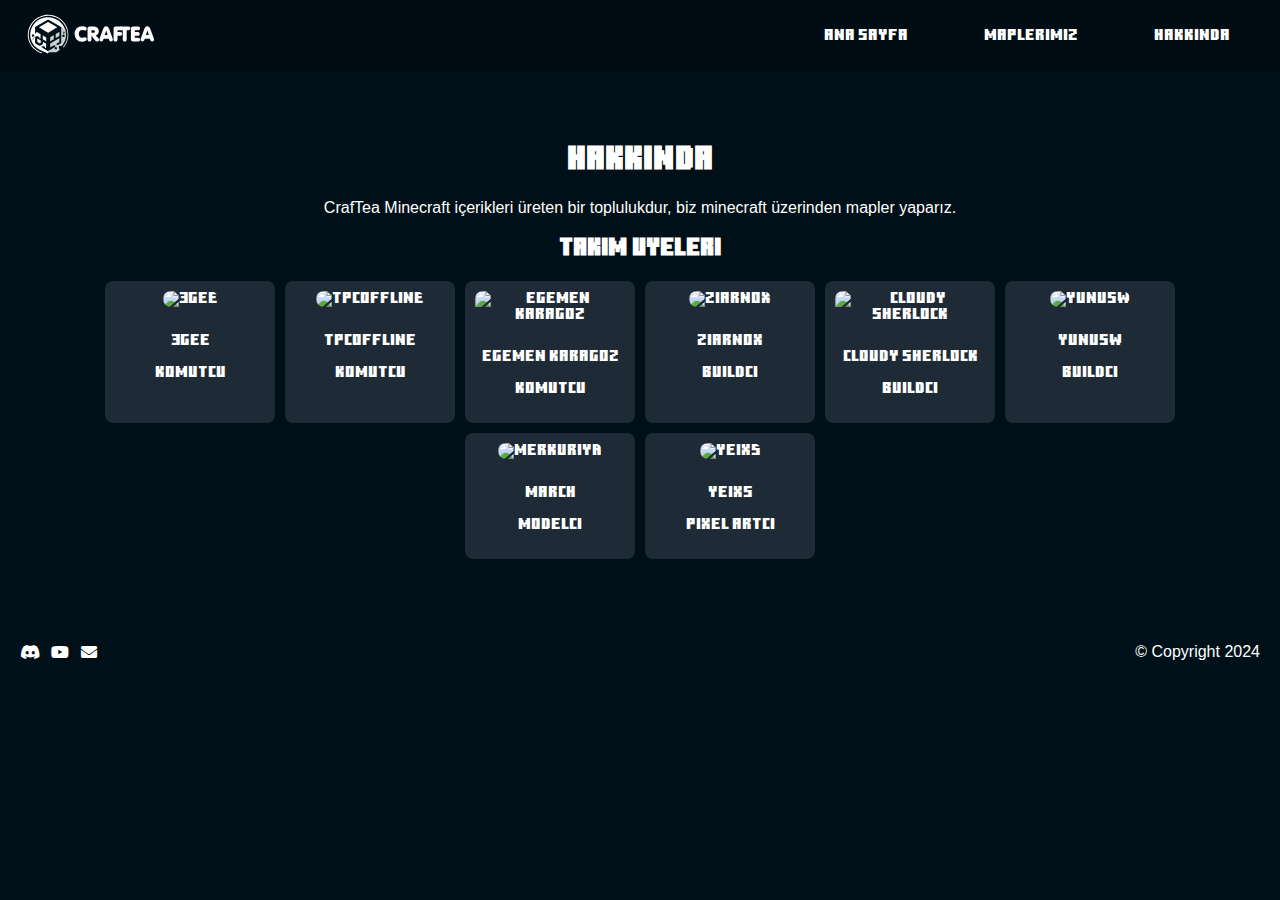
==== about.html @ bc9f9caf "The site was created" ====
<!DOCTYPE html>
<html lang="en">
<head>
    <meta charset="UTF-8">
    <meta name="viewport" content="width=device-width, initial-scale=1.0">
    <title>CRAFTEA - Hakkında</title>
    <link rel="stylesheet" href="styles.css">
</head>
<body>
    <div id="navbar"></div>

<div class="content">
  <section class="team">
    <div class="about-page">
        <h1>Hakkinda</h1>
        <p>CrafTea Minecraft içerikleri üreten bir toplulukdur, biz minecraft üzerinden mapler yaparız.</p>
        <h2>Takim Uyeleri</h2>
    <div class="team-container">
      <div class="team-member">
        <img src="https://mineskin.eu/armor/bust/3geE/256.png" alt="3geE">
        <p>3geE</p>
        <p>Komutcu</p>
      </div>
      <div class="team-member">
        <img src="https://mineskin.eu/armor/bust/tpcofflinex/256.png" alt="Tpcoffline">
        <p>Tpcoffline</p>
        <p>Komutcu</p>
      </div>
      <div class="team-member">
        <img src="https://mineskin.eu/armor/bust/egementoni0922/256.png" alt="Egemen Karagoz">
        <p>Egemen Karagoz</p>
        <p>Komutcu</p>
      </div>
      <div class="team-member">
        <img src="https://mineskin.eu/armor/bust/ziarnoxmc_/256.png" alt="Ziarnox">
        <p>Ziarnox</p>
        <p>Buildci</p>
      </div>
      <div class="team-member">
        <img src="https://mineskin.eu/armor/bust/CloudySherlock/256.png" alt="Cloudy Sherlock">
        <p>Cloudy Sherlock</p>
        <p>Buildci</p>
      </div>
      <div class="team-member">
        <img src="https://mineskin.eu/armor/bust/Yunusw/256.png" alt="Yunusw">
        <p>Yunusw</p>
        <p>Buildci</p>
      </div>
      <div class="team-member">
        <img src="https://mineskin.eu/armor/bust/Merkuriya/256.png" alt="Merkuriya">
        <p>March</p>
        <p>Modelci</p>
      </div>
      <div class="team-member">
        <img src="https://mineskin.eu/armor/bust/turtleyetix/256.png" alt="Yeixs">
        <p>Yeixs</p>
        <p>Pixel Artci</p>
      </div>


    </div>
  </section>
</div>
    <div id="footer"></div>
    <script src="load-navbar-footer.js"></script>
    <script>
    function myFunction() {
      var x = document.getElementById("myLinks");
      if (x.style.display === "flex") {
        x.style.display = "none";
      } else {
        x.style.display = "flex";
      }
    }
    </script>
</body>
</html>
---- styles.css ----
@font-face {
  font-family: 'Test';
  src: url('mc.ttf') format('truetype'),
}

a {
    color: white; /* Linklerin rengi beyaz olacak */
}

body {
    font-family: Arial, sans-serif;
    margin: 0;
    padding: 0;
    background-color: #001018;
    display: flex;
    flex-direction: column;
    min-height: 100vh;
}

nav ul {
    list-style: none;
    margin: 0;
    padding: 0;
    display: flex;
    gap: 1rem;
}

nav ul li {
    display: inline;
}

nav ul li a {
    color: 001018;
    text-decoration: none;
}

.hero {
    background-image: url('foto2.png'); /* replace with your image path */
    height: 70vh;
    background-size: cover;
    background-position: center;
    text-align: center;
    color: 001018;
    padding: 5rem 1rem;
}

.hero h1 {
    color: white;
    font-size: 2.5rem;
    margin-bottom: 1rem;
}

.hero p {
    color: white;
    font-size: 1rem;
    margin-bottom: 2rem;
}

.hero button {
    padding: 1rem 2rem;
    font-size: 1.3rem;
    background-color: #001018;
    color: white;
    border: none;
    cursor: pointer;
    font-family: 'Test';
    border-radius: 20px;
}

footer {
    text-align: center;
    padding: 1rem;
    background-color: #001018;
    color: white;
    margin-top: auto;
}

.blog {
    padding: 2rem 1rem;
}

.blog h1 {
    color: white;
    font-family: 'Test';
    text-align: center;
    margin-bottom: 2rem;
}

.blog-post {
    background-color: #001018; /* Corrected color code */
    padding: 1rem;
    margin-bottom: 1rem;
    display: flex;
    align-items: center;
}

.blog-content-container {
    flex-grow: 1;
}

.blog-post h2{
    color: white;
    font-family: 'Test';
}

.blog-post p{
    color: white;
}

.blog-post a{
    color: white;
}

.blog-detail {
    padding: 2rem 1rem;
    max-width: 800px;
    margin: 0 auto;
    background-color: 001018;
    box-shadow: 0 0 10px rgba(0, 0, 0, 0.1);
    border-radius: 8px;
}

.blog-detail h1 {
    text-align: center;
    margin-bottom: 1rem;
}

.blog-detail .blog-date {
    text-align: center;
    color: gray;
    margin-bottom: 1rem;
}

.blog-detail .blog-content {
    line-height: 1.6;
    color: white;
}

.blog-thumbnail {
    max-width: 200px;
    max-height: 200px;
    margin-left: 20px;
    border-radius: 8px;
}

.normal-blog-thumbnail {
    max-width: 300px;
    max-height: 300px;
    margin-left: 20px;
    border-radius: 8px;
    flex-shrink: 0;
}

@media (max-width: 769px) {
    .blog-post {
        flex-direction: column;
        align-items: flex-start;
    }

    .normal-blog-thumbnail {
        margin-left: 0;
        margin-top: 20px;
        align-self: center;
    }
}

.blog-detail .gallery-container {
    position: relative;
    max-width: 100%;
    margin-bottom: 20px;
}

.blog-detail .blog-images {
    display: flex;
    justify-content: center;
    overflow: hidden;
}

.blog-detail .blog-images img {
    max-width: 100%;
    height: auto;
    border-radius: 8px;
    display: none; /* Hide all images initially */
}

.blog-detail .gallery-arrow {
    position: absolute;
    top: 50%;
    transform: translateY(-50%);
    font-size: 2rem;
    color: #001018;
    padding: 8px;
    cursor: pointer;
    user-select: none;
}

.blog-detail .left-arrow {
    left: 10px;
}

.blog-detail .right-arrow {
    right: 10px;
}

.blog-detail pre {
    background-color: #001018;
    padding: 1rem;
    border-radius: 4px;
    overflow-x: auto;
}

.blog-detail iframe {
    width: 100%;
    height: 400px;
    margin: 1rem 0;
    border: none;
}

.blog-header {
    display: flex;
    justify-content: space-between;
    align-items: center;
    margin-bottom: 20px;
}

.title-date-container {
    font-family: 'Test';
    color: white;
    flex-grow: 1;
}

.blog-thumbnail {
    max-width: 200px;
    max-height: 200px;
    margin-left: 20px;
    border-radius: 8px;
}

.read-more {
    display: block;
    margin-top: 1rem;
    color: #007BFF;
    text-decoration: none;
}

#search-bar {
    background-color: #000c12;
    color: white;
    margin-right:auto;
    margin-left:auto;
    width: 320px;
    padding: 10px;
    border: 1px solid #ddd;
    border-radius: 4px;
}

body {
    font-family: Arial, sans-serif;
    margin: 0;
    padding: 0;
    background-color: #001018;
    color: white;
}

.about-page {
    padding: 2rem;
    text-align: center;
}

.about-page h1, .about-page h2 {
    font-family: 'Test';
}

.team {
  padding: 20px;
}

.team h2 {
  color: white;
  text-align: center;
  margin-bottom: 20px;
}

.team .team-container {
  display: flex;
  flex-wrap: wrap;
  justify-content: center;
  gap: 10px;
}

.team .team-member {
  background-color: #1e2a36;
  border-radius: 8px;
  padding: 10px;
  text-align: center;
  color: white;
  width: 150px; /* Adjusted width */
  font-family: 'Test';
}

.team .team-member img {
  width: 100%;
  border-radius: 8px;
  margin-bottom: 10px;
}
@media (max-width: 1024px) {
    .team-member {
        width: calc(33.33% - 2rem);
    }
}

@media (max-width: 768px) {
    .team-member {
        width: calc(50% - 2rem);
    }
}

@media (max-width: 480px) {
    .team-member {
        width: calc(100% - 2rem);
    }
}
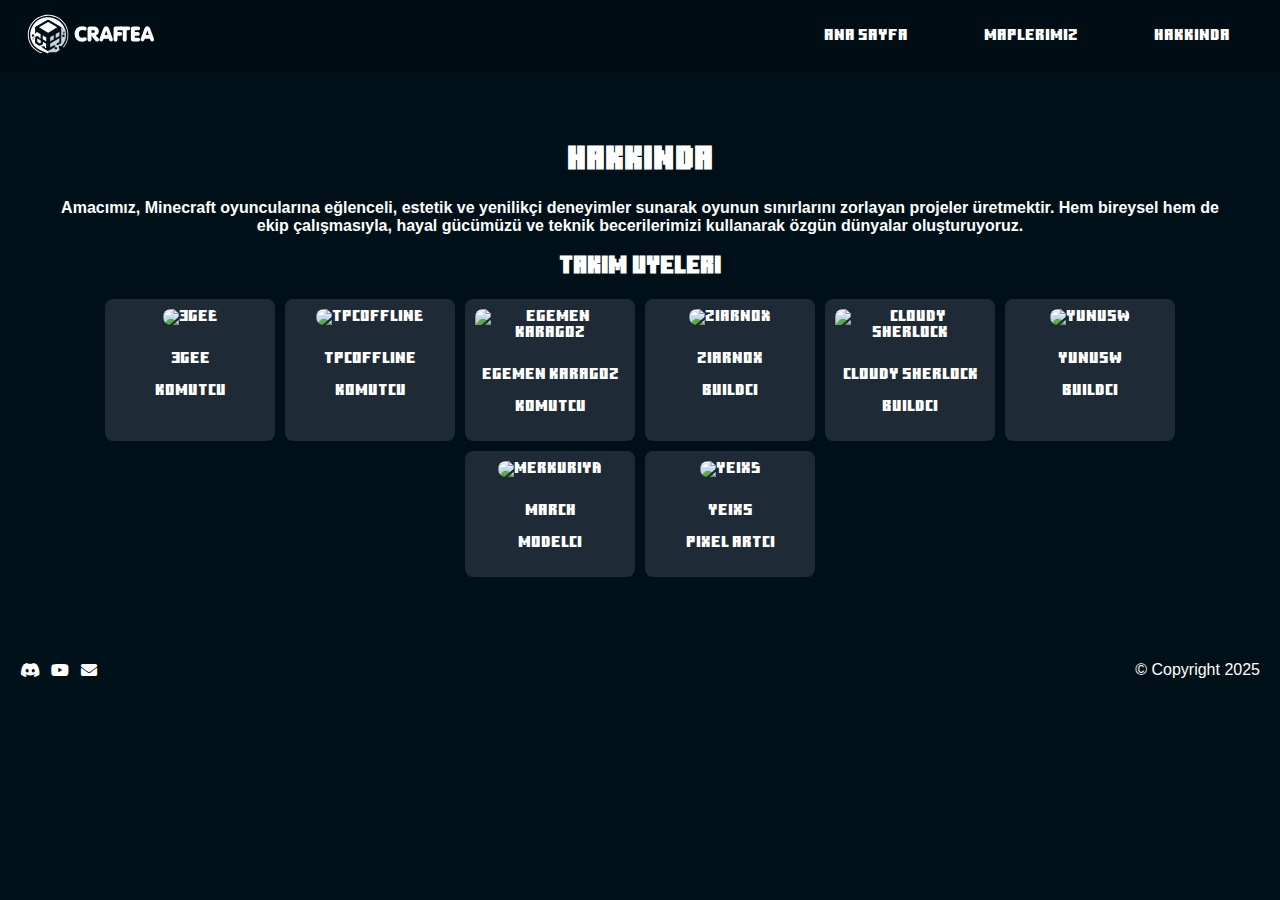
==== commit 1a00470f: "Update" ====
--- a/about.html
+++ b/about.html
@@ -13,7 +13,7 @@
   <section class="team">
     <div class="about-page">
         <h1>Hakkinda</h1>
-        <p>CrafTea Minecraft içerikleri üreten bir toplulukdur, biz minecraft üzerinden mapler yaparız.</p>
+        <p>Amacımız, Minecraft oyuncularına eğlenceli, estetik ve yenilikçi deneyimler sunarak oyunun sınırlarını zorlayan projeler üretmektir. Hem bireysel hem de ekip çalışmasıyla, hayal gücümüzü ve teknik becerilerimizi kullanarak özgün dünyalar oluşturuyoruz.</p>
         <h2>Takim Uyeleri</h2>
     <div class="team-container">
       <div class="team-member">
@@ -42,7 +42,7 @@
         <p>Buildci</p>
       </div>
       <div class="team-member">
-        <img src="https://mineskin.eu/armor/bust/Yunusw/256.png" alt="Yunusw">
+        <img src="https://mineskin.eu/armor/bust/Yunussw0/256.png" alt="Yunusw">
         <p>Yunusw</p>
         <p>Buildci</p>
       </div>
--- a/styles.css
+++ b/styles.css
@@ -2,6 +2,8 @@
   font-family: 'Test';
   src: url('mc.ttf') format('truetype'),
 }
+
+@import url('https://fonts.googleapis.com/css2?family=Inter:wght@100..900&display=swap');
 
 a {
     color: white; /* Linklerin rengi beyaz olacak */
@@ -35,36 +37,87 @@
 }
 
 .hero {
-    background-image: url('foto2.png'); /* replace with your image path */
-    height: 70vh;
+    background-image: url('foto2.png');
     background-size: cover;
     background-position: center;
-    text-align: center;
-    color: 001018;
-    padding: 5rem 1rem;
-}
-
-.hero h1 {
-    color: white;
-    font-size: 2.5rem;
-    margin-bottom: 1rem;
-}
-
-.hero p {
-    color: white;
+    padding: 4rem 1rem;
+}
+
+.hero-container {
+    max-width: 1200px;
+    margin: 0 auto;
+    display: flex;
+    align-items: center;
+    gap: 3rem;
+}
+
+.hero-text {
+    flex: 1;
+}
+
+.hero-text h1 {
+    font-family: 'Test', Arial, sans-serif;
+    font-weight: bold;
+    font-size: 3rem;
+    color: white;
+    margin-bottom: 1.5rem;
+}
+
+.hero-text p {
+    font-size: 1.2rem;
+    color: white;
+    line-height: 1.6;
+    margin-bottom: 2rem;
+    font-family: 'Inter', sans-serif;
     font-size: 1rem;
-    margin-bottom: 2rem;
-}
-
-.hero button {
-    padding: 1rem 2rem;
-    font-size: 1.3rem;
-    background-color: #001018;
-    color: white;
+    font-weight: 550;
+}
+
+.hero-text button {
+    background: #001018;
+    color: white !important;
+    padding: 0.9rem 1.9rem;
+    border-radius: 20px;
+    text-decoration: none;
+    text-align: center;
+    transition: all 0.3s ease;
+    font-size: 1.2rem;
     border: none;
-    cursor: pointer;
-    font-family: 'Test';
-    border-radius: 20px;
+    display: block; /* Buton kaymalarını önler */
+    font-family: 'Inter', sans-serif;
+    font-size: 1.2rem;
+    font-weight: 600;
+}
+
+
+.hero-text button:hover {
+    background: #00080d;
+}
+
+.hero-image {
+    flex: 1;
+}
+
+.hero-image img {
+    width: 100%;
+    max-width: 600px;
+    border-radius: 15px;
+    box-shadow: 0 10px 30px rgba(0,0,0,0.3);
+}
+
+@media (max-width: 768px) {
+    .hero-container {
+        flex-direction: column;
+        text-align: center;
+    }
+    
+    .hero-text h1 {
+        font-size: 2.5rem;
+    }
+    
+    .hero-image img {
+        max-width: 100%;
+    }
 }
 
 footer {
@@ -87,11 +140,14 @@
 }
 
 .blog-post {
-    background-color: #001018; /* Corrected color code */
-    padding: 1rem;
-    margin-bottom: 1rem;
-    display: flex;
-    align-items: center;
+    background: #0a1a2a;
+    border-radius: 15px;
+    overflow: hidden;
+    transition: transform 0.3s ease;
+    box-shadow: 0 4px 6px rgba(0, 0, 0, 0.1);
+    display: flex;
+    flex-direction: column;
+    min-height: 400px; /* Minimum yükseklik garantisi */
 }
 
 .blog-content-container {
@@ -144,11 +200,12 @@
 }
 
 .normal-blog-thumbnail {
-    max-width: 300px;
-    max-height: 300px;
-    margin-left: 20px;
-    border-radius: 8px;
-    flex-shrink: 0;
+    width: 100%;
+    height: 200px; /* Sabit yükseklik */
+    object-fit: cover;
+    border-radius: 8px 8px 0 0 !important; /* Üst köşeleri yuvarlak */
+    margin: 0 !important;
+    display: block; /* Alt boşluğu önlemek için */
 }
 
 @media (max-width: 769px) {
@@ -241,17 +298,72 @@
     margin-top: 1rem;
     color: #007BFF;
     text-decoration: none;
+    font-family: 'Inter', sans-serif;
+    font-size: 1rem;
+    font-weight: 500;
 }
 
 #search-bar {
-    background-color: #000c12;
-    color: white;
-    margin-right:auto;
-    margin-left:auto;
-    width: 320px;
-    padding: 10px;
-    border: 1px solid #ddd;
-    border-radius: 4px;
+  /* Konumlandırma */
+  position: absolute;
+  left: 50%;
+  transform: translate(-50%, -50%);
+  
+  /* Boyutlandırma */
+  width: calc(3 * (330px + 2rem));
+  max-width: 90%;
+  padding: 15px 25px; /* Optimize edildi */
+
+  margin: 2rem 0; /* Yeni eklenen */
+  
+  /* Mevcut Stil İyileştirmeleri */
+  background: linear-gradient(145deg, #001825, #001018);
+  border: 2px solid #1a3a5a;
+  border-radius: 35px;
+  box-shadow: 0 8px 25px rgba(0, 60, 100, 0.4);
+  color: #e3f2fd;
+  font-size: 1.2rem;
+  transition: all 0.3s ease;
+
+  /* İkonlu Versiyon */
+  background-image: url('search-icon.png');
+  background-repeat: no-repeat;
+  background-position: 97% center;
+  background-size: 25px;
+  padding-right: 60px;
+
+  @media (max-width: 1000px) {
+    width: 80% !important;
+  }
+
+  /* Mobil İçin Medya Sorgusu */
+  @media (max-width: 768px) {
+    width: 70% !important;
+    max-width: 80% !important;
+    padding: 12px 20px;
+    font-size: 1rem;
+    background-size: 18px;
+    padding-right: 45px;
+  }
+}
+
+
+/* Hover & Focus States */
+#search-bar:hover {
+  transform: translate(-50%, -50%) scale(1.02);
+  box-shadow: 0 12px 30px rgba(0, 80, 120, 0.5);
+}
+
+#search-bar:focus {
+  transform: translate(-50%, -50%) scale(1.02);
+  outline: none;
+  border-color: #3a5a7a;
+}
+
+/* Placeholder Stili */
+#search-bar::placeholder {
+  color: #8b9eb0;
+  letter-spacing: 0.8px;
 }
 
 body {
@@ -265,6 +377,9 @@
 .about-page {
     padding: 2rem;
     text-align: center;
+    font-family: 'Inter', sans-serif;
+    font-size: 1rem;
+    font-weight: 550;
 }
 
 .about-page h1, .about-page h2 {
@@ -320,3 +435,107 @@
         width: calc(100% - 2rem);
     }
 }
+
+/* Yeni Grid Layout */
+#blog-posts {
+    display: grid;
+    grid-template-columns: repeat(auto-fill, minmax(300px, 1fr));
+    gap: 2rem;
+    padding: 2rem;
+    max-width: 1200px;
+    margin: 0 auto;
+    grid-auto-rows: 1fr; /* Tüm kartları eşit yükseklikte yapar */
+    margin-top: 6rem; /* Yeni eklenen */
+    padding-bottom: 3rem; /* Yeni eklenen */
+}
+
+/* Yeni Kart Tasarımı */
+.blog-post {
+    position: relative;
+    background: #0a1a2a;
+    border-radius: 15px;
+    overflow: hidden;
+    transition: transform 0.3s ease;
+    box-shadow: 0 4px 6px rgba(0, 0, 0, 0.1);
+    height: 100%; /* Kartların eşit yükseklikte olması için */
+    display: flex;
+    flex-direction: column;
+}
+
+.blog-post:hover {
+    transform: translateY(-5px);
+}
+
+/* Thumbnail Stili */
+.normal-blog-thumbnail {
+    width: 100%;
+    height: 200px;
+    object-fit: cover;
+    margin: 0;
+    border-bottom: 3px solid #001018;
+}
+
+/* İçerik Container */
+.blog-content-container {
+    padding: 1.5rem;
+    flex-grow: 1;
+    display: flex;
+    flex-direction: column;
+    gap: 0rem; /* Elemanlar arası sabit boşluk */
+}
+
+.blog-post h2 {
+    margin: 0 0 1rem 0;
+    font-size: 1.5rem;
+}
+
+.blog-post h2 a {
+    text-decoration: none;
+}
+
+.blog-date {
+    color: #8b9eb0;
+    font-size: 0.9rem;
+    margin-bottom: 0rem;
+}
+
+.blog-content {
+    color: #c3d4e5;
+    line-height: 1.6;
+    flex-grow: 1; /* İçerik ile buton arasındaki boşluğu doldurur */
+    overflow: hidden;
+    display: -webkit-box;
+    -webkit-line-clamp: 3; /* Maksimum 3 satır gösterim */
+    -webkit-box-orient: vertical;
+}
+
+.read-more {
+    background: #1a3a5a;
+    color: white !important;
+    padding: 8px 16px;
+    border-radius: 25px;
+    text-decoration: none;
+    text-align: center;
+    margin-top: auto; /* Butonu her zaman alta yapıştırır */
+    width: fit-content;
+    transition: all 0.3s ease;
+    border: 2px solid transparent;
+    display: block; /* Buton kaymalarını önler */
+}
+
+.read-more:hover {
+    background: #2a4a6a;
+    border-color: #3a5a7a;
+}
+
+@media (max-width: 768px) {
+    .normal-blog-thumbnail {
+        height: 180px; /* Mobilde daha kompak */
+    }
+    
+    #blog-posts {
+        grid-template-columns: 1fr;
+        padding: 1rem;
+    }
+}
+
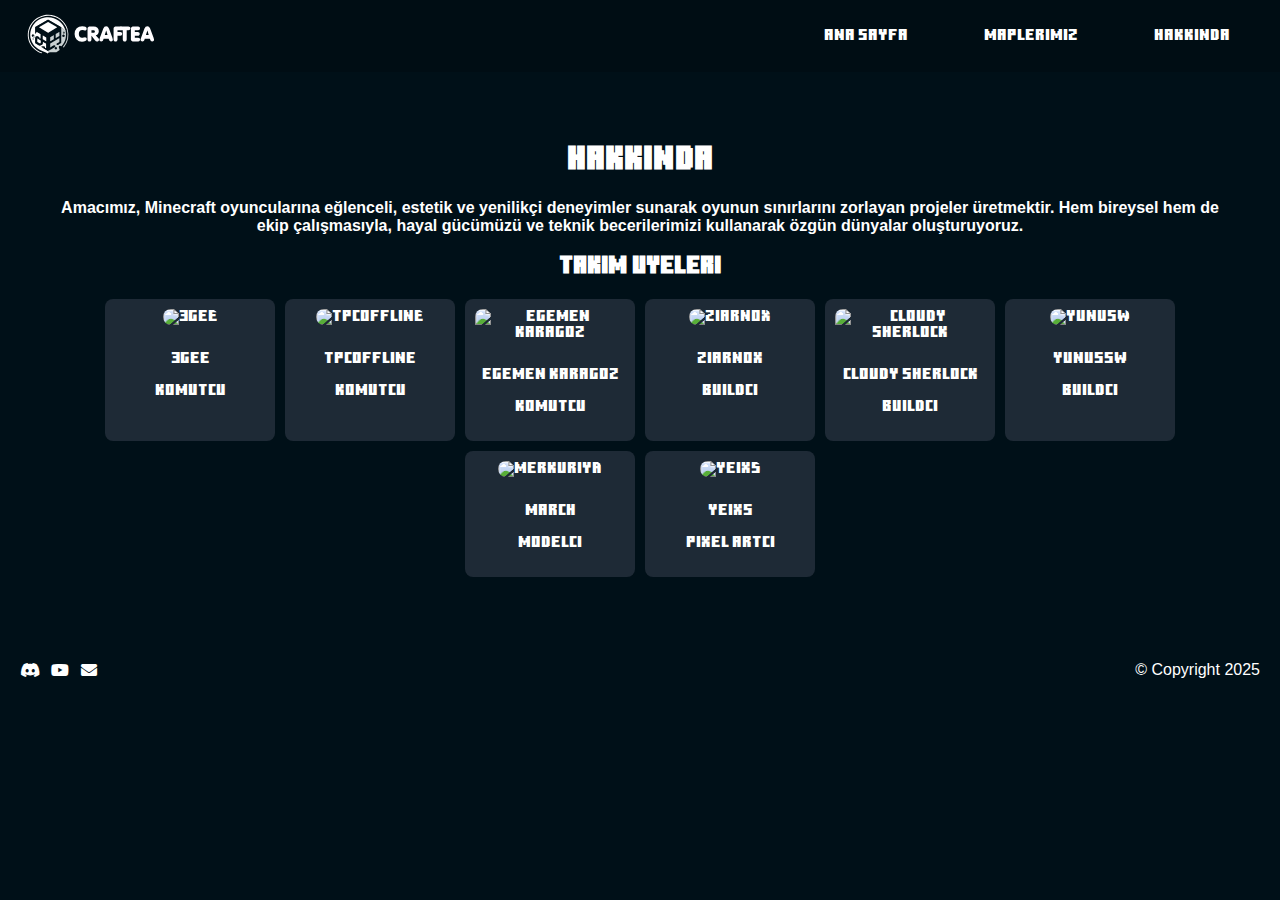
==== commit ef31977e: "About Page Update" ====
--- a/about.html
+++ b/about.html
@@ -32,7 +32,7 @@
         <p>Komutcu</p>
       </div>
       <div class="team-member">
-        <img src="https://mineskin.eu/armor/bust/ziarnoxmc_/256.png" alt="Ziarnox">
+        <img src="https://mineskin.eu/armor/bust/zar46/256.png" alt="Ziarnox">
         <p>Ziarnox</p>
         <p>Buildci</p>
       </div>
@@ -42,8 +42,8 @@
         <p>Buildci</p>
       </div>
       <div class="team-member">
-        <img src="https://mineskin.eu/armor/bust/Yunussw0/256.png" alt="Yunusw">
-        <p>Yunusw</p>
+        <img src="https://mineskin.eu/armor/bust/Yunussw/256.png" alt="Yunusw">
+        <p>Yunussw</p>
         <p>Buildci</p>
       </div>
       <div class="team-member">
@@ -52,7 +52,7 @@
         <p>Modelci</p>
       </div>
       <div class="team-member">
-        <img src="https://mineskin.eu/armor/bust/turtleyetix/256.png" alt="Yeixs">
+        <img src="https://mineskin.eu/armor/bust/yeixs_e/256.png" alt="Yeixs">
         <p>Yeixs</p>
         <p>Pixel Artci</p>
       </div>
--- a/styles.css
+++ b/styles.css
@@ -37,6 +37,13 @@
 }
 
 .hero {
+    background-image: url('codes.png');
+    background-size: cover;
+    background-position: center;
+    padding: 4rem 1rem;
+}
+
+.hero2 {
     background-image: url('foto2.png');
     background-size: cover;
     background-position: center;
@@ -74,16 +81,14 @@
 }
 
 .hero-text button {
-    background: #001018;
-    color: white !important;
     padding: 0.9rem 1.9rem;
+    font-size: 1.2rem;
+    background-color: #001018;
+    border: none;
     border-radius: 20px;
-    text-decoration: none;
-    text-align: center;
+    color: white;
+    cursor: pointer;
     transition: all 0.3s ease;
-    font-size: 1.2rem;
-    border: none;
-    display: block; /* Buton kaymalarını önler */
     font-family: 'Inter', sans-serif;
     font-size: 1.2rem;
     font-weight: 600;
@@ -91,7 +96,8 @@
 
 
 .hero-text button:hover {
-    background: #00080d;
+    background-color: #00080d;
+    transform: translateY(-2px);
 }
 
 .hero-image {
@@ -190,6 +196,10 @@
 .blog-detail .blog-content {
     line-height: 1.6;
     color: white;
+}
+
+.blog-content img{
+    max-width: 800px;
 }
 
 .blog-thumbnail {
@@ -466,13 +476,22 @@
     transform: translateY(-5px);
 }
 
-/* Thumbnail Stili */
+.thumbnail-container {
+    position: relative;
+    width: 100%;
+    padding-top: 56.25%; /* 16:9 oranı (9/16=0.5625) */
+    overflow: hidden;
+    border-radius: 8px 8px 0 0;
+}
+
 .normal-blog-thumbnail {
+    position: absolute;
+    top: 0;
+    left: 0;
     width: 100%;
-    height: 200px;
+    height: 100%;
     object-fit: cover;
-    margin: 0;
-    border-bottom: 3px solid #001018;
+    object-position: center;
 }
 
 /* İçerik Container */
@@ -529,13 +548,16 @@
 }
 
 @media (max-width: 768px) {
-    .normal-blog-thumbnail {
-        height: 180px; /* Mobilde daha kompak */
-    }
-    
     #blog-posts {
         grid-template-columns: 1fr;
         padding: 1rem;
     }
 }
 
+
+/* Detay sayfasında içerik kesilmesin */
+.blog-detail .blog-content {
+    -webkit-line-clamp: unset !important;
+    display: block !important;
+    overflow: visible !important;
+}